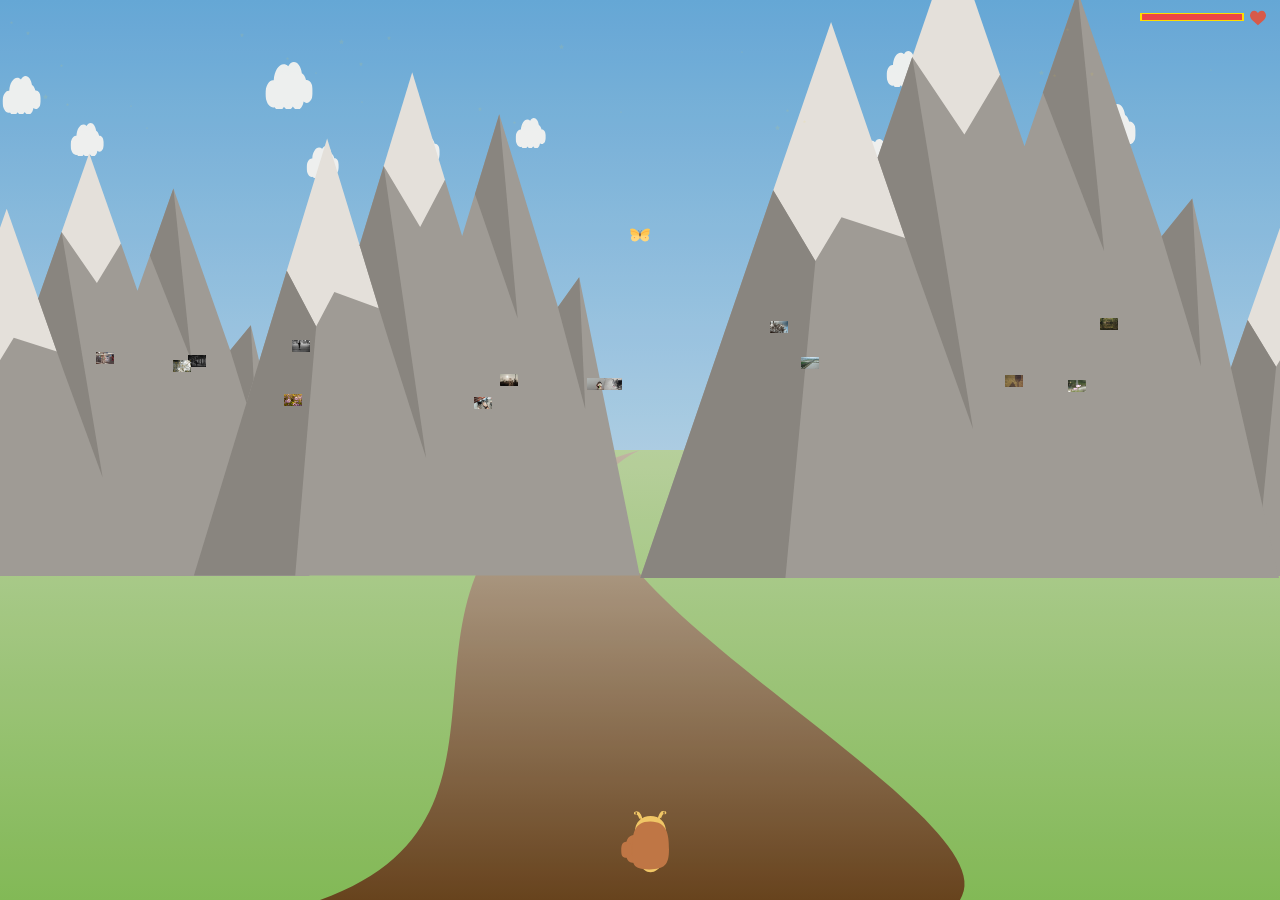
==== JS-asmrcanvas/index.html @ 2c91279a ".." ====
<!doctype html>
<html class="no-js" lang="">

<head>
  <meta charset="utf-8">
  <meta http-equiv="x-ua-compatible" content="ie=edge">
  <title></title>
  <meta name="description" content="">
  <meta name="viewport"
    content="user-scalable=no, initial-scale=1, maximum-scale=1, minimum-scale=1, width=device-width, height=device-height, target-densitydpi=device-dpi" />
</head>

<body style="margin:0 auto; padding : 0; position : fixed">
  <!--[if lte IE 9]>
    <p class=" browserupgrade">You are using an <strong>outdated</strong> browser. Please <a
    href="https://browsehappy.com/">upgrade your browser</a> to improve your experience and security.</p>
  <![endif]-->
  <canvas id="main_canvas" style="image-rendering:pixelated;position:fixed;margin:0 auto;padding:0;"></canvas>
  <div style="padding : 20px; background-color: #2a1844; display: none;"></div>
</body>
<script src="https://fastcdn.org/Underscore.js/1.8.3/underscore-min.js"></script>
<script src="data/main.js"></script>

</html>
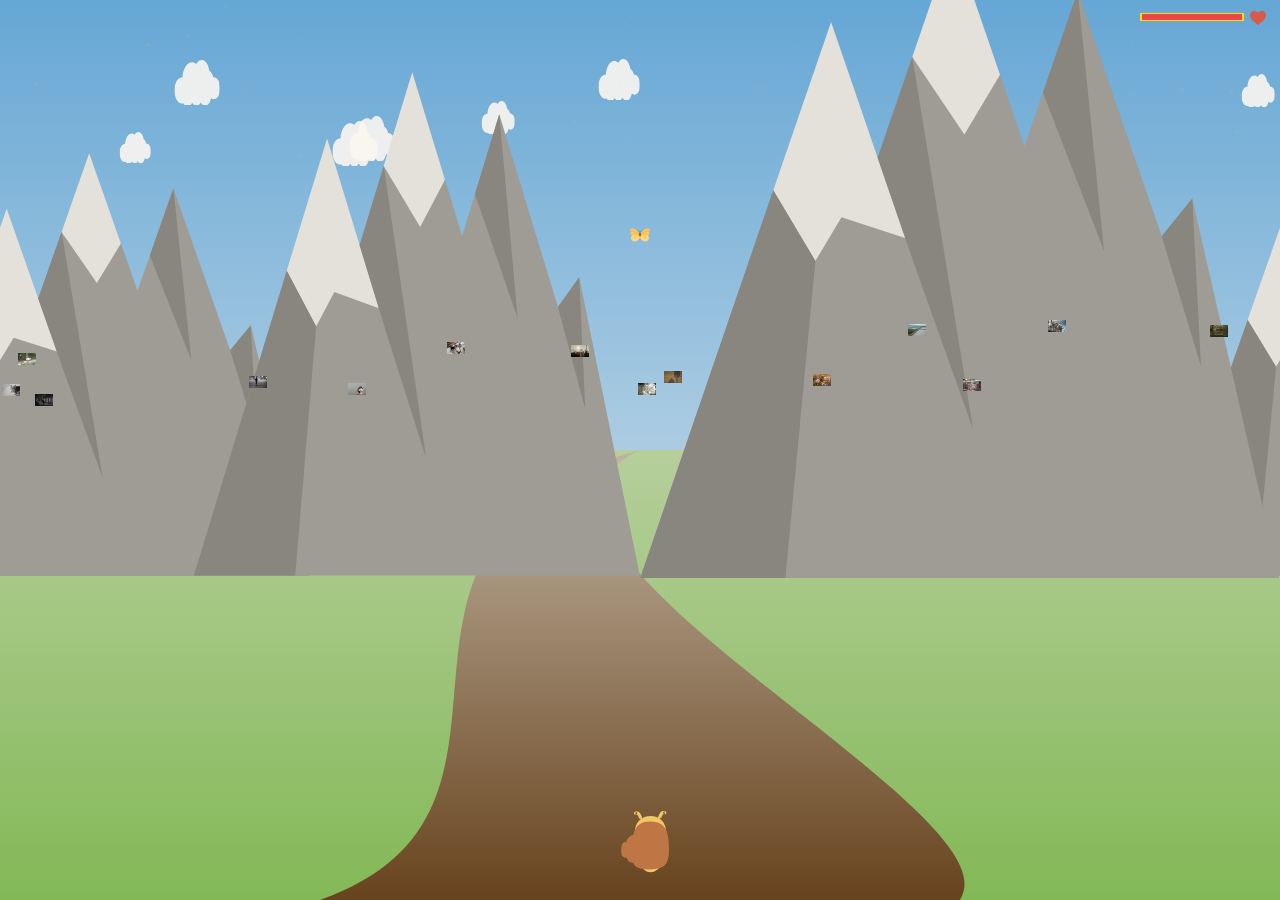
==== commit 2be55695: ".." ====
--- a/JS-asmrcanvas/index.html
+++ b/JS-asmrcanvas/index.html
@@ -6,8 +6,7 @@
   <meta http-equiv="x-ua-compatible" content="ie=edge">
   <title></title>
   <meta name="description" content="">
-  <meta name="viewport"
-    content="user-scalable=no, initial-scale=1, maximum-scale=1, minimum-scale=1, width=device-width, height=device-height, target-densitydpi=device-dpi" />
+  <meta name="viewport" content="width=device-width, initial-scale=1">
 </head>
 
 <body style="margin:0 auto; padding : 0; position : fixed">
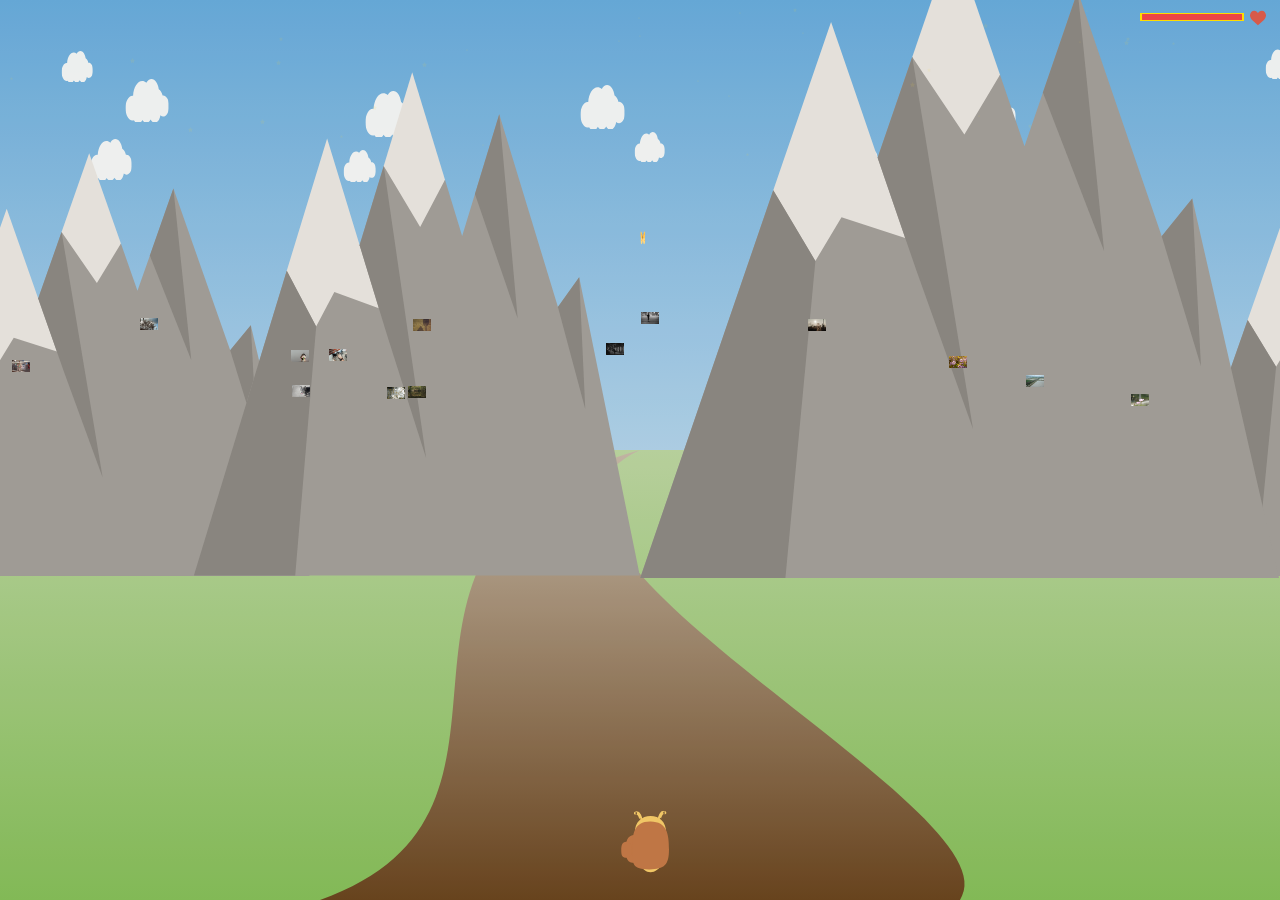
==== commit d7c80575: ".." ====
--- a/JS-asmrcanvas/index.html
+++ b/JS-asmrcanvas/index.html
@@ -6,7 +6,7 @@
   <meta http-equiv="x-ua-compatible" content="ie=edge">
   <title></title>
   <meta name="description" content="">
-  <meta name="viewport" content="width=device-width, initial-scale=1">
+  <meta name="viewport" content="width=device-width, initial-scale=0.86, maximum-scale=3.0, minimum-scale=0.86">
 </head>
 
 <body style="margin:0 auto; padding : 0; position : fixed">
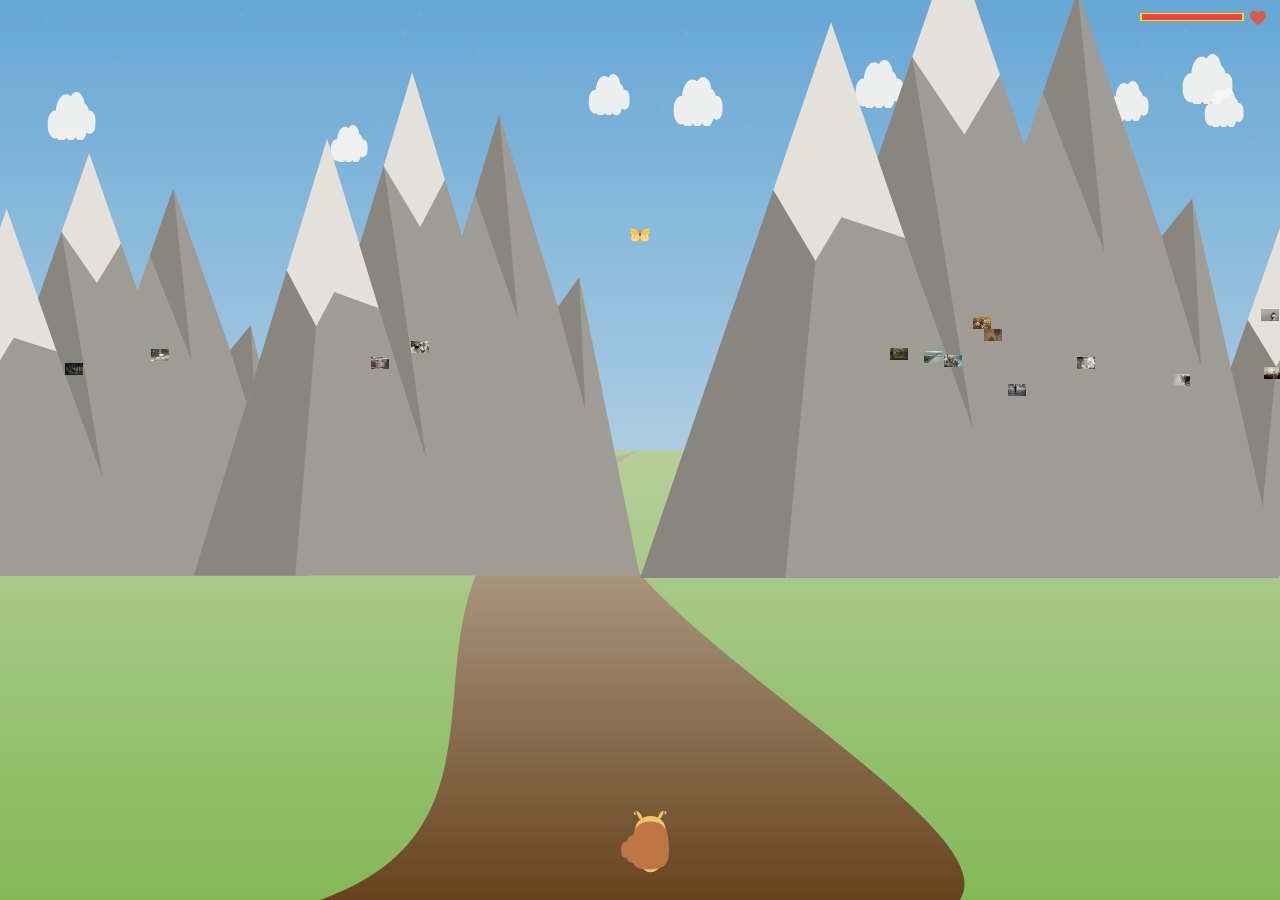
==== commit 228817df: ".." ====
--- a/JS-asmrcanvas/index.html
+++ b/JS-asmrcanvas/index.html
@@ -6,7 +6,7 @@
   <meta http-equiv="x-ua-compatible" content="ie=edge">
   <title></title>
   <meta name="description" content="">
-  <meta name="viewport" content="width=device-width, initial-scale=0.86, maximum-scale=3.0, minimum-scale=0.86">
+  <meta name="viewport" content="width=device-width, initial-scale=2, maximum-scale=3.0, minimum-scale=0.86">
 </head>
 
 <body style="margin:0 auto; padding : 0; position : fixed">
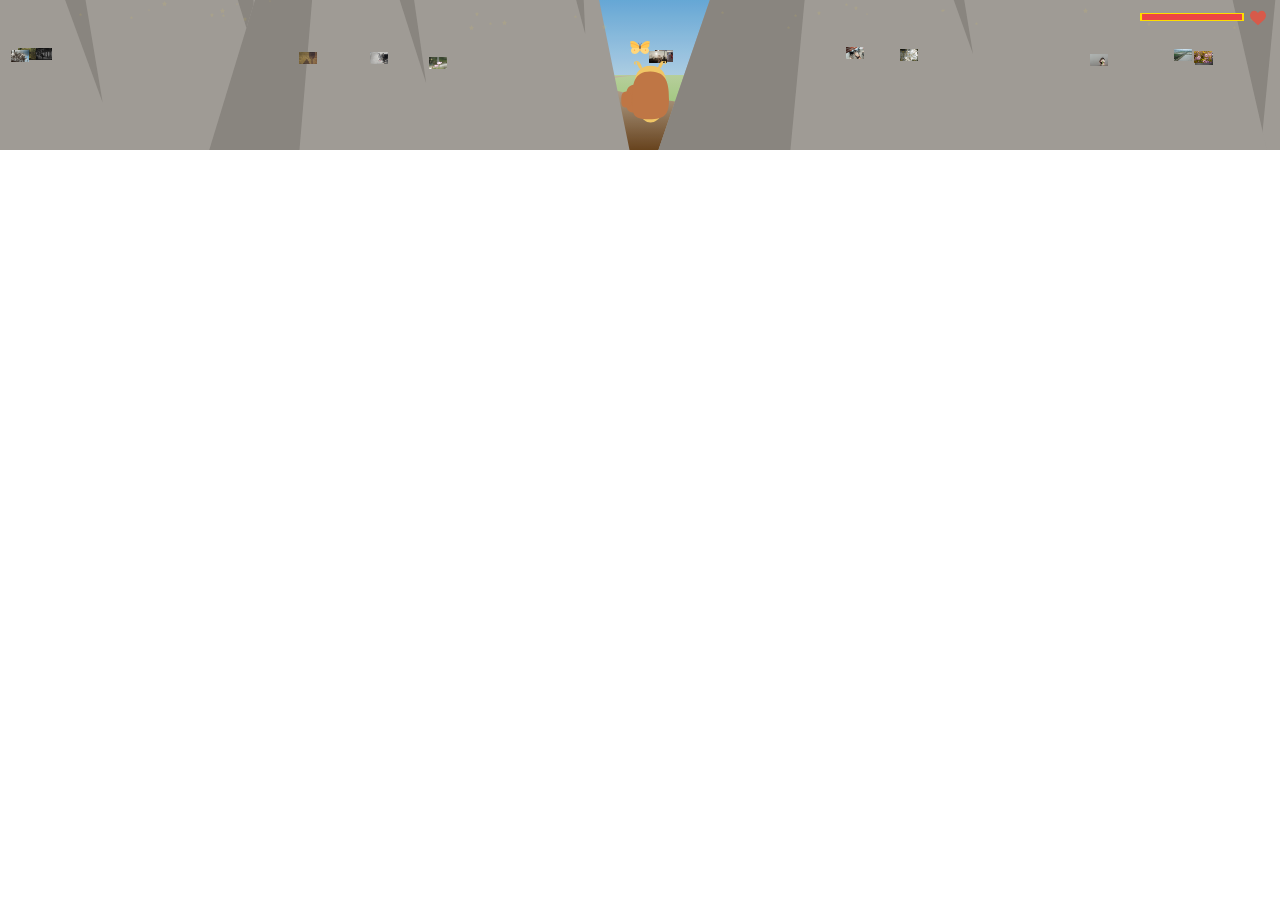
==== commit 301913ae: ".." ====
--- a/JS-asmrcanvas/index.html
+++ b/JS-asmrcanvas/index.html
@@ -14,7 +14,8 @@
     <p class=" browserupgrade">You are using an <strong>outdated</strong> browser. Please <a
     href="https://browsehappy.com/">upgrade your browser</a> to improve your experience and security.</p>
   <![endif]-->
-  <canvas id="main_canvas" style="image-rendering:pixelated;position:fixed;margin:0 auto;padding:0;"></canvas>
+  <canvas id="main_canvas"
+    style="heigth:100vh; width:100vw; image-rendering:pixelated;position:fixed;margin:0 auto;padding:0;"></canvas>
   <div style="padding : 20px; background-color: #2a1844; display: none;"></div>
 </body>
 <script src="https://fastcdn.org/Underscore.js/1.8.3/underscore-min.js"></script>
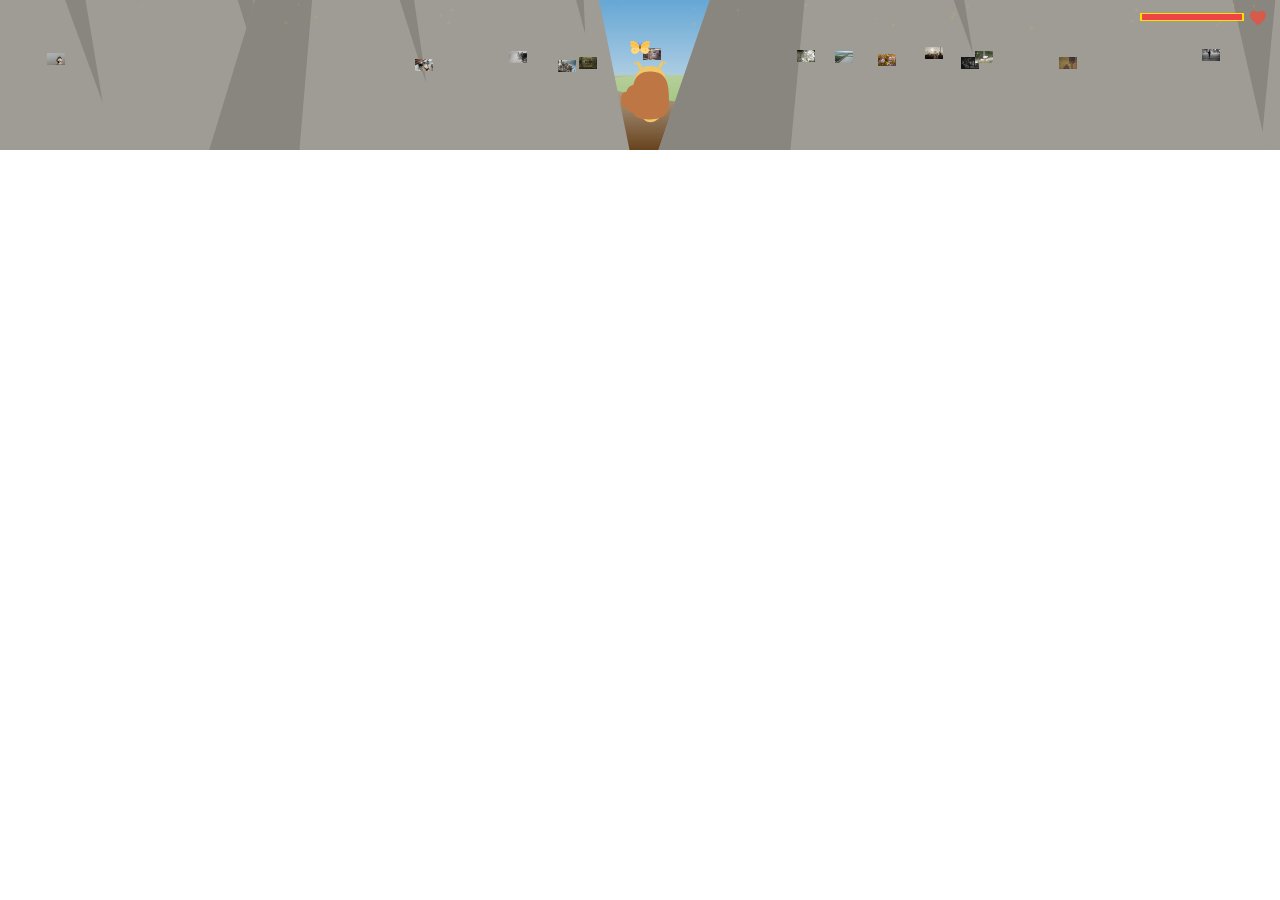
==== commit b02eb645: ".." ====
--- a/JS-asmrcanvas/index.html
+++ b/JS-asmrcanvas/index.html
@@ -6,7 +6,7 @@
   <meta http-equiv="x-ua-compatible" content="ie=edge">
   <title></title>
   <meta name="description" content="">
-  <meta name="viewport" content="width=device-width, initial-scale=2, maximum-scale=3.0, minimum-scale=0.86">
+  <meta name="viewport" content="width=device-width, initial-scale=1, maximum-scale=3.0, minimum-scale=0.86">
 </head>
 
 <body style="margin:0 auto; padding : 0; position : fixed">
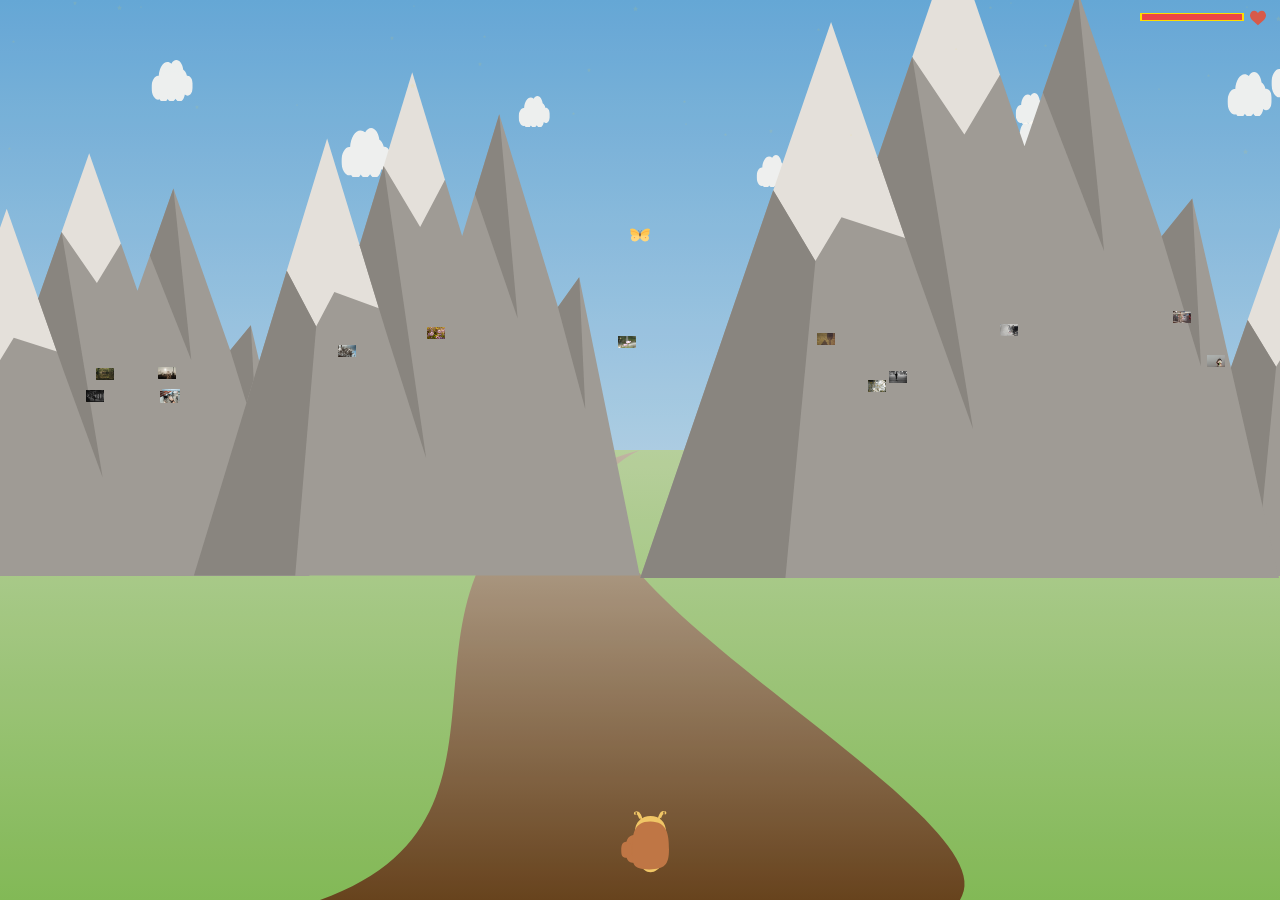
==== commit 6425d0cf: ".." ====
--- a/JS-asmrcanvas/index.html
+++ b/JS-asmrcanvas/index.html
@@ -15,7 +15,7 @@
     href="https://browsehappy.com/">upgrade your browser</a> to improve your experience and security.</p>
   <![endif]-->
   <canvas id="main_canvas"
-    style="heigth:100vh; width:100vw; image-rendering:pixelated;position:fixed;margin:0 auto;padding:0;"></canvas>
+    style="height:100vh; width:100vw; image-rendering:pixelated;position:fixed;margin:0 auto;padding:0;"></canvas>
   <div style="padding : 20px; background-color: #2a1844; display: none;"></div>
 </body>
 <script src="https://fastcdn.org/Underscore.js/1.8.3/underscore-min.js"></script>
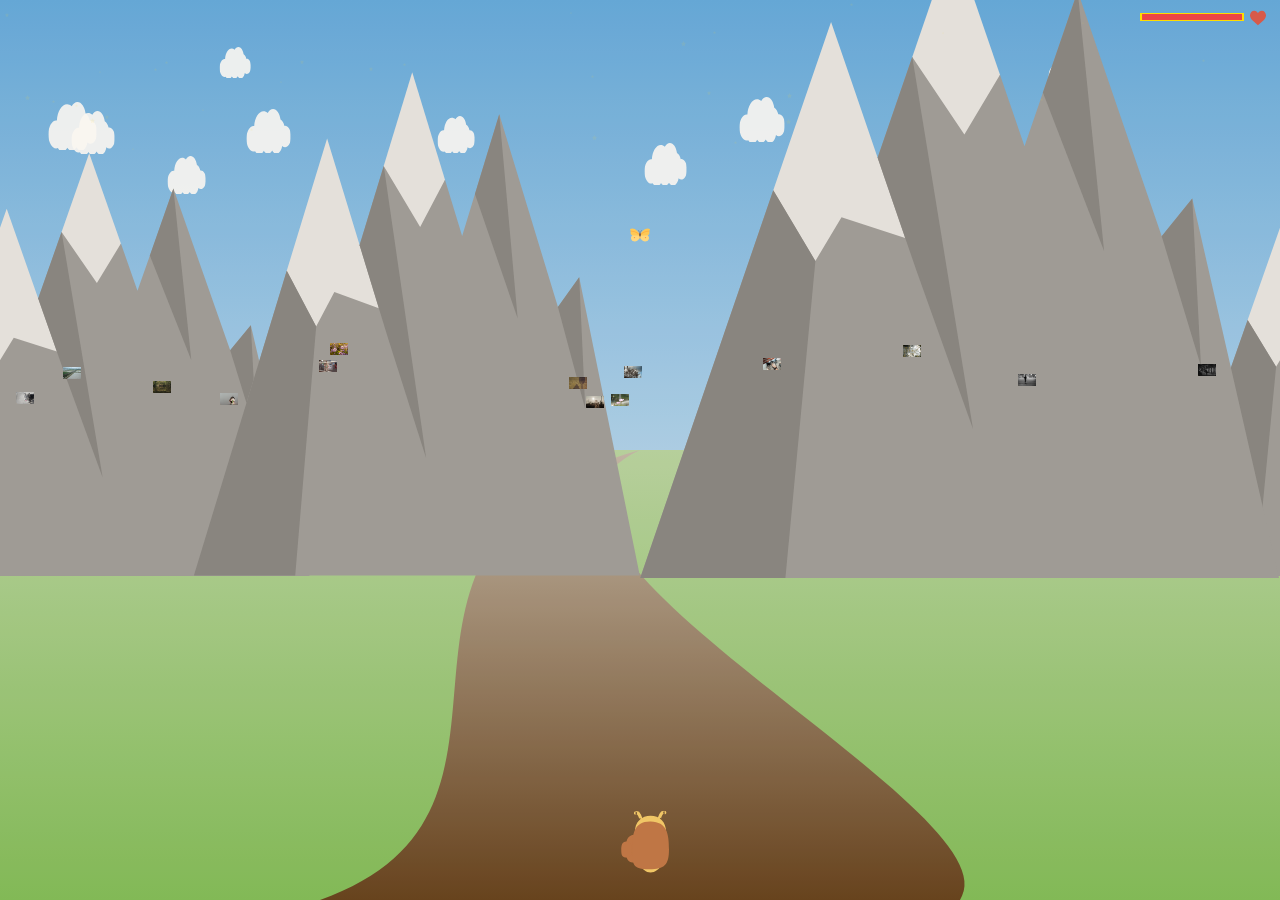
==== commit 625890a3: ".." ====
--- a/JS-asmrcanvas/index.html
+++ b/JS-asmrcanvas/index.html
@@ -14,8 +14,7 @@
     <p class=" browserupgrade">You are using an <strong>outdated</strong> browser. Please <a
     href="https://browsehappy.com/">upgrade your browser</a> to improve your experience and security.</p>
   <![endif]-->
-  <canvas id="main_canvas"
-    style="height:100vh; width:100vw; image-rendering:pixelated;position:fixed;margin:0 auto;padding:0;"></canvas>
+  <canvas id="main_canvas" style="height:100vh; width:100vw; position:fixed;margin:0 auto;padding:0;"></canvas>
   <div style="padding : 20px; background-color: #2a1844; display: none;"></div>
 </body>
 <script src="https://fastcdn.org/Underscore.js/1.8.3/underscore-min.js"></script>
